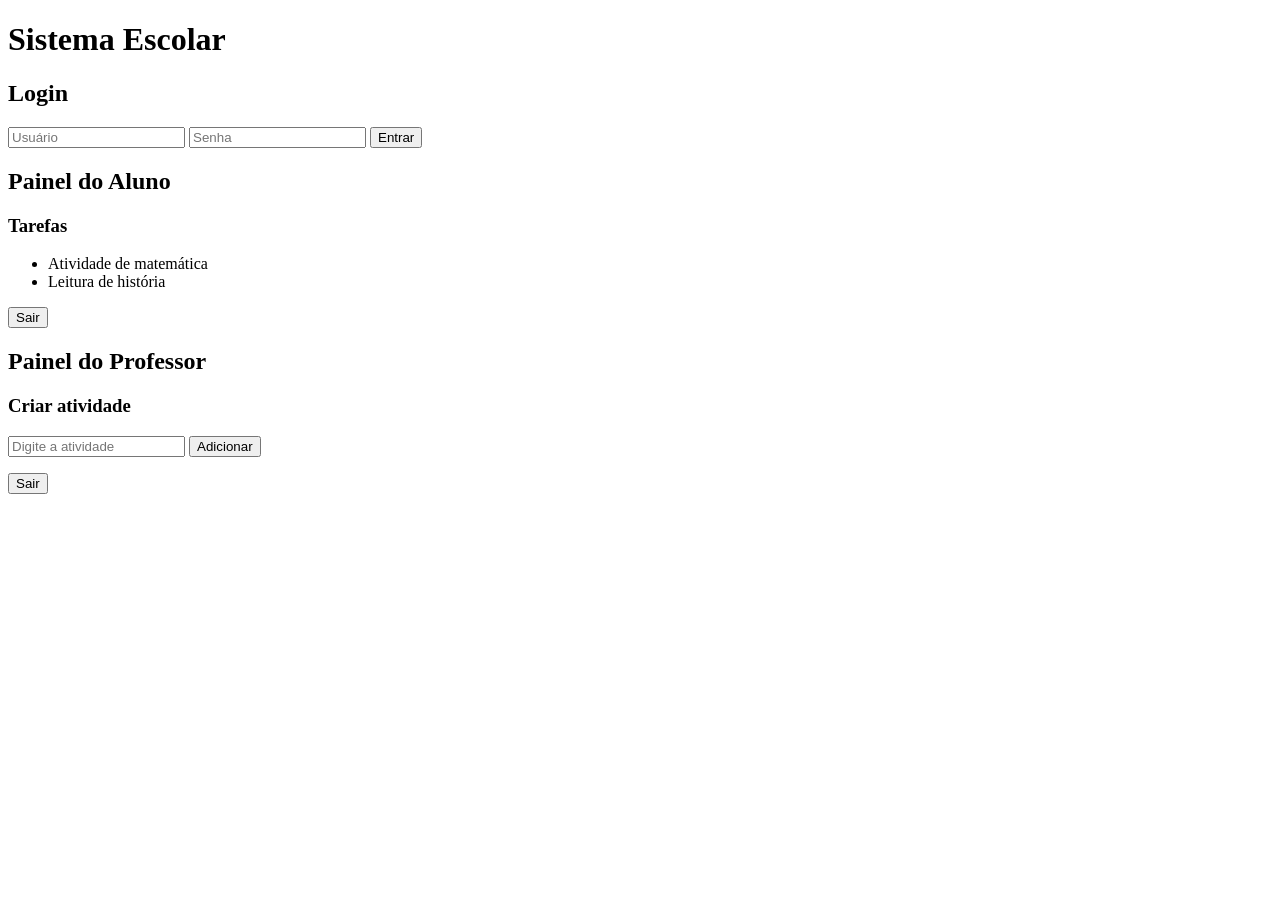
==== index.html @ cba9d1aa "Add files via upload" ====
<!DOCTYPE html>
<html lang="pt-BR">

<head>
<meta charset="UTF-8">
<meta name="viewport" content="width=device-width, initial-scale=1.0">
<title>Sistema Escolar</title>
<link rel="stylesheet" href="style.css">
</head>

<body>

<div class="container">

<h1>Sistema Escolar</h1>

<!-- LOGIN -->

<div id="login">

<h2>Login</h2>

<input type="text" id="usuario" placeholder="Usuário">
<input type="password" id="senha" placeholder="Senha">

<button onclick="login()">Entrar</button>

<p id="erro"></p>

</div>

<!-- PAINEL ALUNO -->

<div id="aluno" class="painel">

<h2>Painel do Aluno</h2>

<h3>Tarefas</h3>

<ul id="lista-tarefas">
<li>Atividade de matemática</li>
<li>Leitura de história</li>
</ul>

<button onclick="logout()">Sair</button>

</div>

<!-- PAINEL PROFESSOR -->

<div id="professor" class="painel">

<h2>Painel do Professor</h2>

<h3>Criar atividade</h3>

<input type="text" id="novaTarefa" placeholder="Digite a atividade">

<button onclick="criarTarefa()">Adicionar</button>

<ul id="tarefas-professor"></ul>

<button onclick="logout()">Sair</button>

</div>

</div>

<script src="script.js"></script>

</body>

</html>
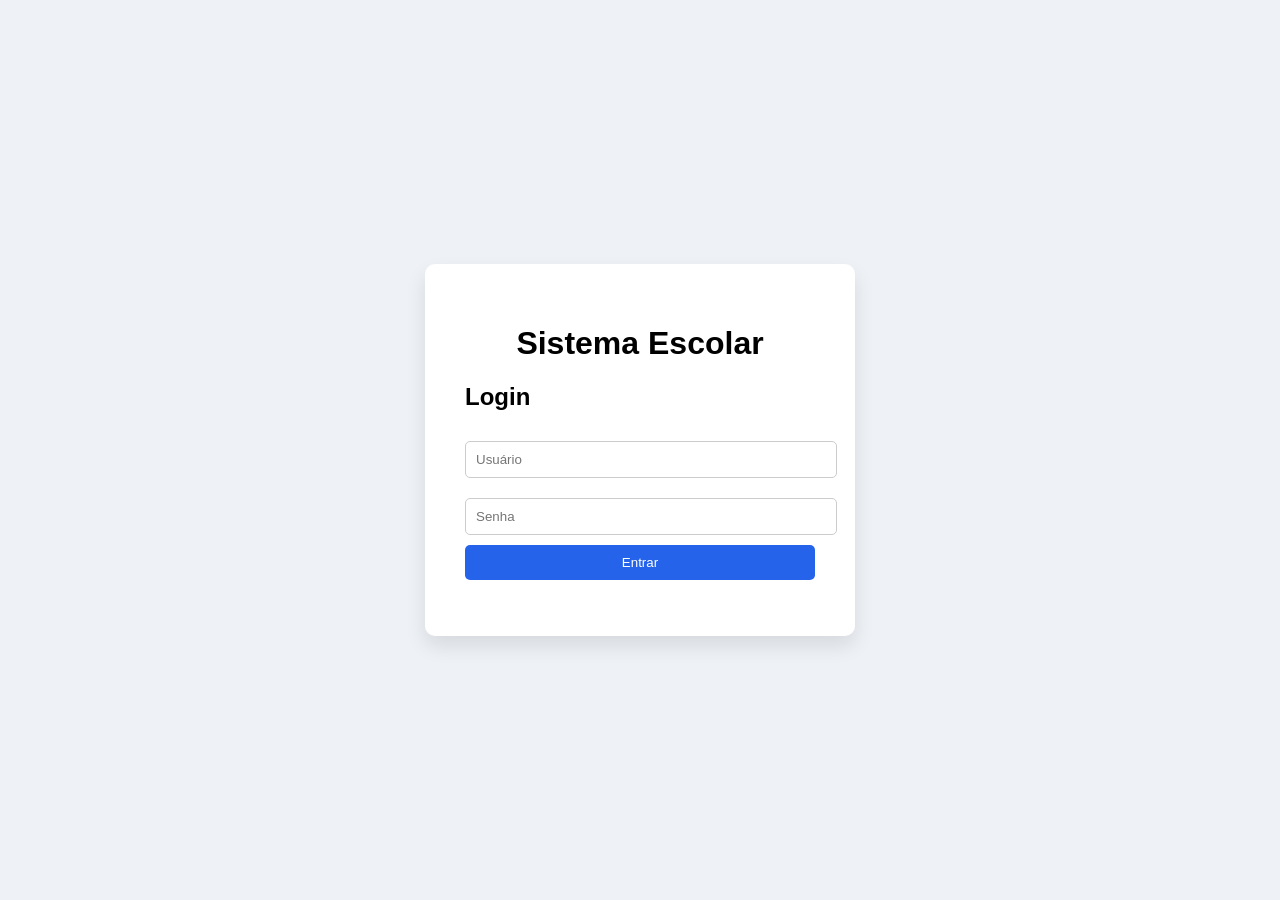
==== commit 5a5fffab: "Update index.html" ====
--- a/index.html
+++ b/index.html
@@ -5,7 +5,7 @@
 <meta charset="UTF-8">
 <meta name="viewport" content="width=device-width, initial-scale=1.0">
 <title>Sistema Escolar</title>
-<link rel="stylesheet" href="style.css">
+<link rel="stylesheet" href="index.css">
 </head>
 
 <body>
@@ -66,8 +66,8 @@
 
 </div>
 
-<script src="script.js"></script>
+<script src="index.js"></script>
 
 </body>
 
-</html>+</html>
--- a/index.css
+++ b/index.css
@@ -0,0 +1,73 @@
+body{
+
+font-family: Arial;
+background:#eef2f7;
+display:flex;
+justify-content:center;
+align-items:center;
+height:100vh;
+margin:0;
+
+}
+
+.container{
+
+background:white;
+padding:40px;
+border-radius:10px;
+width:350px;
+box-shadow:0 10px 20px rgba(0,0,0,0.1);
+
+}
+
+h1{
+
+text-align:center;
+
+}
+
+input{
+
+width:100%;
+padding:10px;
+margin:10px 0;
+border-radius:5px;
+border:1px solid #ccc;
+
+}
+
+button{
+
+width:100%;
+padding:10px;
+background:#2563eb;
+color:white;
+border:none;
+border-radius:5px;
+cursor:pointer;
+
+}
+
+button:hover{
+
+background:#1e4fc7;
+
+}
+
+.painel{
+
+display:none;
+
+}
+
+ul{
+
+padding-left:20px;
+
+}
+
+#erro{
+
+color:red;
+
+}
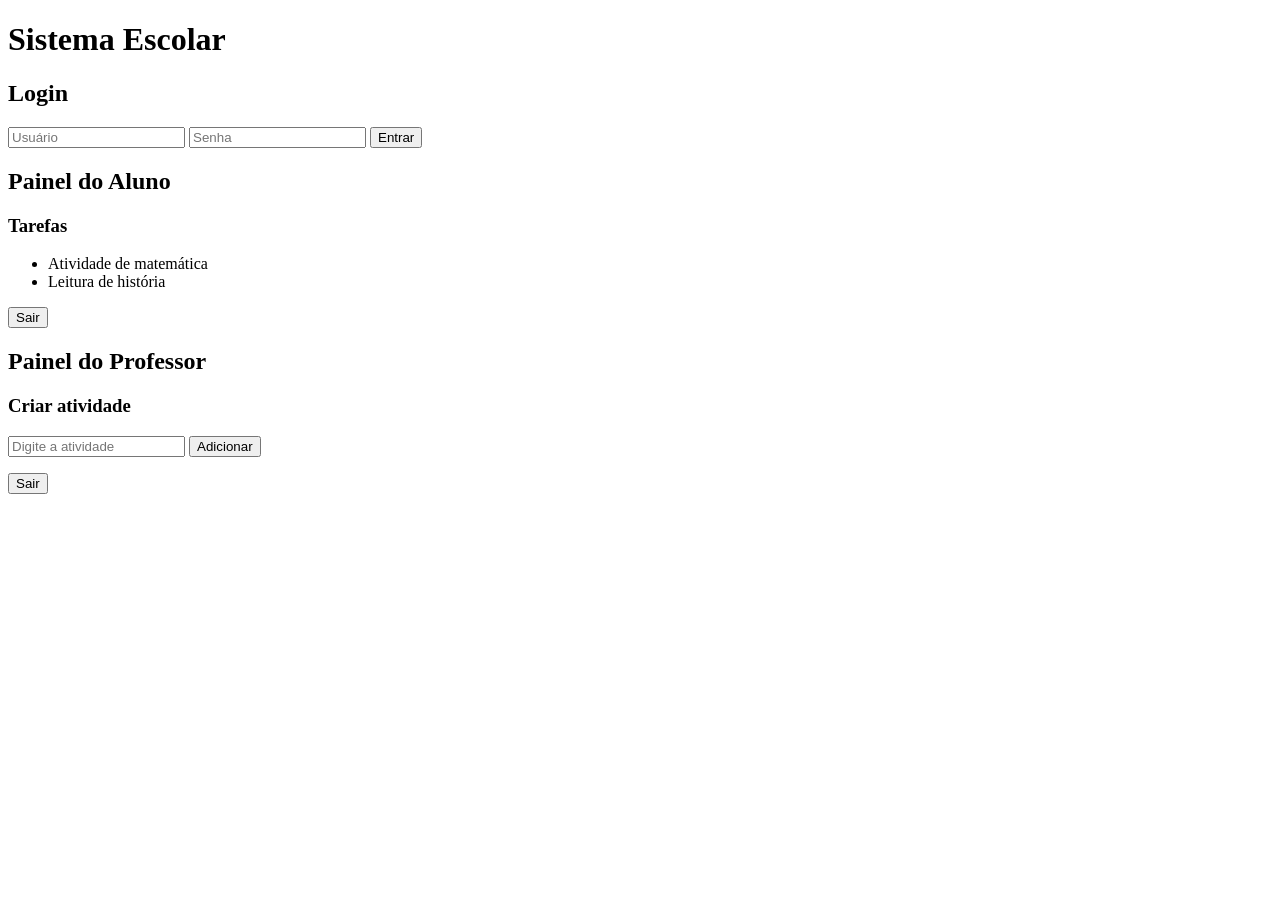
==== commit 5598c0bb: "Update index.html" ====
--- a/index.html
+++ b/index.html
@@ -5,7 +5,7 @@
 <meta charset="UTF-8">
 <meta name="viewport" content="width=device-width, initial-scale=1.0">
 <title>Sistema Escolar</title>
-<link rel="stylesheet" href="index.css">
+<link rel="stylesheet" href="sistemaescola/index.css">
 </head>
 
 <body>
